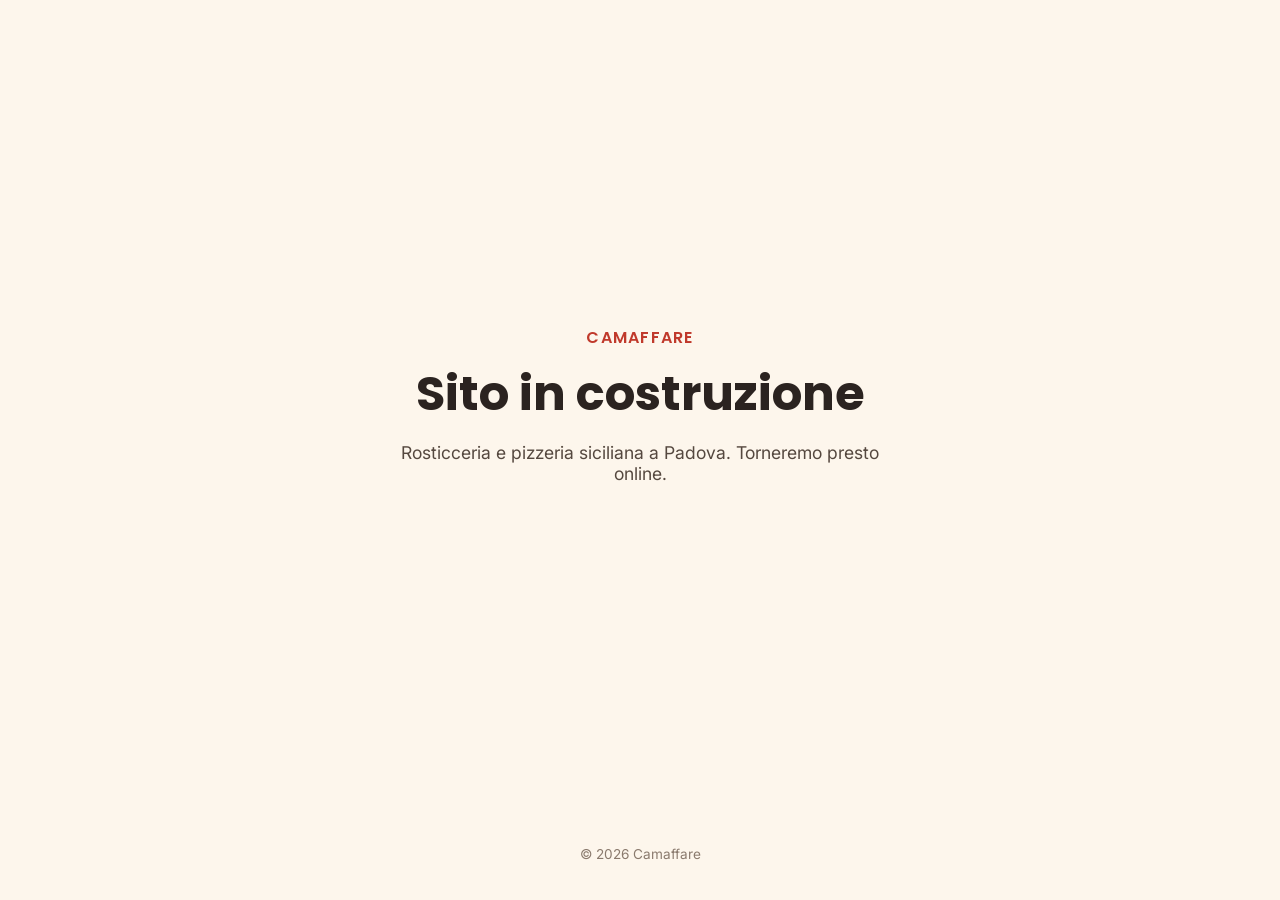
==== index.html @ 49180236 "scaffolding sito" ====
<!DOCTYPE html>
<html lang="it">
<head>
  <meta charset="UTF-8">
  <meta name="viewport" content="width=device-width, initial-scale=1.0">
  <title>Camaffare — Sito in costruzione</title>
  <meta name="description" content="Camaffare, rosticceria e pizzeria siciliana a Padova. Il sito è in costruzione.">
  <link rel="icon" href="public/favicon.png">
  <link rel="preconnect" href="https://fonts.googleapis.com">
  <link rel="preconnect" href="https://fonts.gstatic.com" crossorigin>
  <link href="https://fonts.googleapis.com/css2?family=Inter:wght@400;500;600&family=Poppins:wght@600;700&display=swap" rel="stylesheet">
  <link rel="stylesheet" href="css/style.css">
</head>
<body>
  <main id="app" class="under-construction">
    <p class="eyebrow">Camaffare</p>
    <h1>Sito in costruzione</h1>
    <p class="lead">Rosticceria e pizzeria siciliana a Padova. Torneremo presto online.</p>
  </main>

  <footer id="site-footer">
    <p class="footer-copy">&copy; <span id="footer-year"></span> Camaffare</p>
  </footer>

  <script src="js/app.js"></script>
</body>
</html>
---- css/style.css ----
:root {
  --color-bg: #fdf6ec;
  --color-text: #2b2320;
  --color-accent: #c0392b;
  font-family: 'Inter', sans-serif;
}

* {
  box-sizing: border-box;
}

body {
  margin: 0;
  min-height: 100vh;
  display: flex;
  flex-direction: column;
  background: var(--color-bg);
  color: var(--color-text);
}

.under-construction {
  flex: 1;
  display: flex;
  flex-direction: column;
  align-items: center;
  justify-content: center;
  text-align: center;
  padding: 2rem;
}

.eyebrow {
  margin: 0 0 0.5rem;
  font-family: 'Poppins', sans-serif;
  font-weight: 600;
  letter-spacing: 0.08em;
  text-transform: uppercase;
  color: var(--color-accent);
}

.under-construction h1 {
  margin: 0 0 0.75rem;
  font-family: 'Poppins', sans-serif;
  font-size: clamp(2rem, 5vw, 3rem);
}

.lead {
  margin: 0;
  max-width: 32rem;
  font-size: 1.1rem;
  color: #55483f;
}

#site-footer {
  padding: 1.5rem;
  text-align: center;
  font-size: 0.85rem;
  color: #8a7a6d;
}
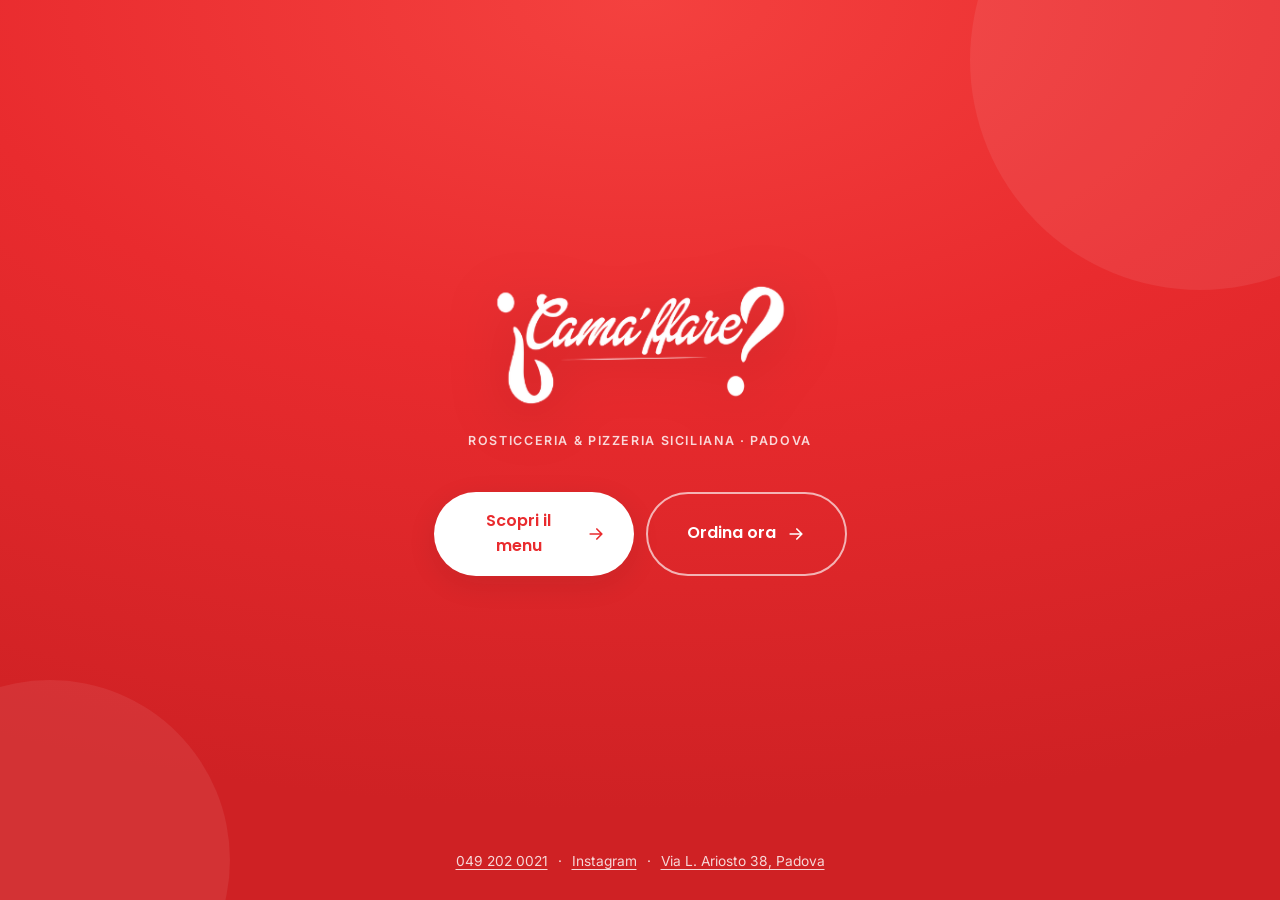
==== commit 04924663: "creata base del sito" ====
--- a/index.html
+++ b/index.html
@@ -2,26 +2,57 @@
 <html lang="it">
 <head>
   <meta charset="UTF-8">
-  <meta name="viewport" content="width=device-width, initial-scale=1.0">
-  <title>Camaffare — Sito in costruzione</title>
-  <meta name="description" content="Camaffare, rosticceria e pizzeria siciliana a Padova. Il sito è in costruzione.">
-  <link rel="icon" href="public/favicon.png">
+  <meta name="viewport" content="width=device-width, initial-scale=1.0, viewport-fit=cover">
+  <title>Cama'ffare — Rosticceria e pizzeria siciliana a Padova</title>
+  <meta name="description" content="Cama'ffare: pizze, arancini, fritti, gastronomia e cannoli siciliani a Padova. Guarda il menu o ordina su app, Just Eat, Glovo e Deliveroo.">
+  <meta name="theme-color" content="#e92b2e">
+
+  <meta property="og:type" content="website">
+  <meta property="og:site_name" content="Cama'ffare">
+  <meta property="og:title" content="Cama'ffare — Rosticceria e pizzeria siciliana a Padova">
+  <meta property="og:description" content="Pizze, arancini, fritti e cannoli siciliani. Asporto e domicilio a Padova.">
+  <meta property="og:url" content="https://camaffare.it/">
+  <meta property="og:locale" content="it_IT">
+  <meta property="og:image" content="public/og-image.jpg">
+
+  <link rel="icon" href="public/logo/logo_red_squared_180.png">
+  <link rel="apple-touch-icon" href="public/logo/logo_red_squared_180.png">
   <link rel="preconnect" href="https://fonts.googleapis.com">
   <link rel="preconnect" href="https://fonts.gstatic.com" crossorigin>
-  <link href="https://fonts.googleapis.com/css2?family=Inter:wght@400;500;600&family=Poppins:wght@600;700&display=swap" rel="stylesheet">
+  <link href="https://fonts.googleapis.com/css2?family=Inter:wght@400;500;600&family=Poppins:wght@600;700;800&display=swap" rel="stylesheet">
   <link rel="stylesheet" href="css/style.css">
 </head>
-<body>
-  <main id="app" class="under-construction">
-    <p class="eyebrow">Camaffare</p>
-    <h1>Sito in costruzione</h1>
-    <p class="lead">Rosticceria e pizzeria siciliana a Padova. Torneremo presto online.</p>
-  </main>
+<body class="page-home">
 
-  <footer id="site-footer">
-    <p class="footer-copy">&copy; <span id="footer-year"></span> Camaffare</p>
+<main class="splash">
+  <div class="splash__blob splash__blob--a" aria-hidden="true"></div>
+  <div class="splash__blob splash__blob--b" aria-hidden="true"></div>
+
+  <div class="splash__inner">
+    <img class="splash__logo" src="public/logo/logo_white_360.png" alt="Cama'ffare" width="360" height="131">
+
+    <p class="splash__eyebrow">Rosticceria &amp; pizzeria siciliana · Padova</p>
+    <div class="splash__cta">
+      <a class="btn btn--white btn--block" href="menu.html">
+        Scopri il menu
+        <svg class="ico" viewBox="0 0 24 24" aria-hidden="true"><path d="M5 12h13M13 6l6 6-6 6"/></svg>
+      </a>
+      <a class="btn btn--outline-white btn--block" href="ordina.html">
+        Ordina ora
+        <svg class="ico" viewBox="0 0 24 24" aria-hidden="true"><path d="M5 12h13M13 6l6 6-6 6"/></svg>
+      </a>
+    </div>
+  </div>
+
+  <footer class="splash__foot">
+    <a href="tel:+390492020021">049 202 0021</a>
+    <span aria-hidden="true">·</span>
+    <a href="https://www.instagram.com/camaffare_padova/" target="_blank" rel="noopener">Instagram</a>
+    <span aria-hidden="true">·</span>
+    <a href="https://maps.google.com/?q=Via+Ludovico+Ariosto+38,+35128+Padova" target="_blank" rel="noopener">Via L. Ariosto 38, Padova</a>
   </footer>
+</main>
 
-  <script src="js/app.js"></script>
+<script src="js/app.js"></script>
 </body>
 </html>
--- a/css/style.css
+++ b/css/style.css
@@ -1,58 +1,616 @@
+/* ============================================================
+   CAMA'FFARE — stile del sito (responsive first)
+   Struttura: 1) token  2) base  3) componenti condivisi
+              4) home   5) menu  6) ordina  7) tabbar
+   ============================================================ */
+
+/* ---------- 1. TOKEN ---------- */
 :root {
-  --color-bg: #fdf6ec;
-  --color-text: #2b2320;
-  --color-accent: #c0392b;
-  font-family: 'Inter', sans-serif;
-}
-
-* {
-  box-sizing: border-box;
+  --rosso:        #e92b2e;
+  --rosso-scuro:  #c81f22;
+  --rosso-chiaro: #fff1f0;
+  --ink:          #111214;
+  --ink-soft:     #3d3f45;
+  --muted:        #7a7f89;
+  --bg:           #f5f6f8;
+  --card:         #ffffff;
+  --line:         #ebecef;
+
+  --r-sm: 12px;
+  --r-md: 18px;
+  --r-lg: 26px;
+  --r-pill: 999px;
+
+  --shadow-sm: 0 1px 2px rgba(17,18,20,.05), 0 4px 14px rgba(17,18,20,.05);
+  --shadow-md: 0 8px 30px rgba(17,18,20,.09);
+
+  --wrap: 1120px;
+  --pad: 20px;
+
+  --font: 'Inter', system-ui, -apple-system, 'Segoe UI', Roboto, sans-serif;
+  --font-head: 'Poppins', var(--font);
+
+  --safe-b: env(safe-area-inset-bottom, 0px);
+}
+
+/* ---------- 2. BASE ---------- */
+*, *::before, *::after { box-sizing: border-box; }
+
+html {
+  -webkit-text-size-adjust: 100%;
+  scroll-behavior: smooth;   /* le chip categoria sono ancore */
 }
 
 body {
   margin: 0;
-  min-height: 100vh;
-  display: flex;
-  flex-direction: column;
-  background: var(--color-bg);
-  color: var(--color-text);
-}
-
-.under-construction {
+  font-family: var(--font);
+  font-size: 16px;
+  line-height: 1.55;
+  color: var(--ink);
+  background: var(--bg);
+  -webkit-font-smoothing: antialiased;
+  /* NB: niente overflow-x:hidden qui — romperebbe position:sticky.
+     Chi deborda (i cerchi della home) e' gia' contenuto da .splash */
+}
+
+h1, h2, h3 {
+  font-family: var(--font-head);
+  font-weight: 700;
+  line-height: 1.12;
+  letter-spacing: -0.02em;
+  margin: 0;
+}
+
+p { margin: 0; }
+img { max-width: 100%; display: block; }
+a { color: inherit; text-decoration: none; }
+button { font: inherit; }
+
+.wrap {
+  width: 100%;
+  max-width: var(--wrap);
+  margin-inline: auto;
+  padding-inline: var(--pad);
+}
+
+.ico {
+  width: 20px;
+  height: 20px;
+  flex: none;
+  fill: none;
+  stroke: currentColor;
+  stroke-width: 2;
+  stroke-linecap: round;
+  stroke-linejoin: round;
+}
+
+/* testo visibile solo ai lettori di schermo */
+.sr-only {
+  position: absolute;
+  width: 1px; height: 1px;
+  margin: -1px; padding: 0;
+  overflow: hidden;
+  clip-path: inset(50%);
+  white-space: nowrap;
+}
+
+:focus-visible {
+  outline: 3px solid var(--rosso);
+  outline-offset: 3px;
+  border-radius: 6px;
+}
+
+/* ---------- 3. COMPONENTI CONDIVISI ---------- */
+.btn {
+  display: inline-flex;
+  align-items: center;
+  justify-content: center;
+  gap: 10px;
+  padding: 15px 26px;
+  border: 2px solid transparent;
+  border-radius: var(--r-pill);
+  font-family: var(--font-head);
+  font-weight: 600;
+  font-size: 1rem;
+  cursor: pointer;
+  transition: transform .16s ease, background-color .16s ease, color .16s ease, box-shadow .16s ease;
+}
+.btn:active { transform: scale(.975); }
+.btn--block { width: 100%; }
+
+.btn--white         { background: #fff; color: var(--rosso); box-shadow: var(--shadow-md); }
+.btn--outline-white { background: transparent; color: #fff; border-color: rgba(255,255,255,.65); }
+.btn--primary       { background: var(--rosso); color: #fff; }
+.btn--soft          { background: var(--card); color: var(--ink); border-color: var(--line); }
+
+@media (hover: hover) {
+  .btn--white:hover         { background: #fff8f8; }
+  .btn--outline-white:hover { background: rgba(255,255,255,.14); border-color: #fff; }
+  .btn--primary:hover       { background: var(--rosso-scuro); }
+  .btn--soft:hover          { border-color: var(--ink); }
+}
+
+/* ---------- 4. HOME (splash rossa) ---------- */
+.page-home { background: var(--rosso); }
+
+.splash {
+  position: relative;
+  min-height: 100svh;
+  display: flex;
+  flex-direction: column;
+  justify-content: center;
+  align-items: center;
+  gap: 40px;
+  padding: 48px var(--pad) calc(28px + var(--safe-b));
+  background: radial-gradient(120% 90% at 50% 0%, #f4413f 0%, var(--rosso) 45%, #cf2124 100%);
+  color: #fff;
+  overflow: hidden;
+  text-align: center;
+}
+
+.splash__blob {
+  position: absolute;
+  border-radius: 50%;
+  background: rgba(255,255,255,.075);
+  pointer-events: none;
+}
+.splash__blob--a { width: 460px; height: 460px; top: -170px; right: -150px; }
+.splash__blob--b { width: 360px; height: 360px; bottom: -140px; left: -130px; }
+
+.splash__inner {
+  position: relative;
+  display: flex;
+  flex-direction: column;
+  align-items: center;
+  gap: 14px;
+  max-width: 520px;
+  margin: auto 0;
+}
+
+.splash__logo {
+  /* logo_white_360.png e' 360x131: non superare i 360 per non sgranarlo */
+  width: clamp(210px, 74vw, 340px);
+  height: auto;
+  margin-bottom: 10px;
+  filter: drop-shadow(0 10px 30px rgba(0,0,0,.18));
+}
+
+.splash__eyebrow {
+  font-size: .78rem;
+  font-weight: 600;
+  letter-spacing: .13em;
+  text-transform: uppercase;
+  color: rgba(255,255,255,.82);
+}
+
+.splash__cta {
+  display: flex;
+  flex-direction: column;
+  gap: 12px;
+  width: min(100%, 340px);
+  margin-top: 28px;
+}
+
+.splash__foot {
+  position: relative;
+  display: flex;
+  flex-wrap: wrap;
+  justify-content: center;
+  gap: 6px 10px;
+  font-size: .86rem;
+  color: rgba(255,255,255,.82);
+}
+.splash__foot a { text-decoration: underline; text-underline-offset: 3px; }
+
+@media (min-width: 700px) {
+  .splash__cta { flex-direction: row; width: auto; }
+  .splash__cta .btn { min-width: 200px; }
+}
+
+/* ---------- 5. APPBAR (menu + ordina) ---------- */
+.page-app { padding-bottom: calc(88px + var(--safe-b)); }
+
+.appbar {
+  position: relative;
+  padding-top: 10px;
+  padding-bottom: 6px;
+  background: var(--bg);
+}
+
+/* menu.html: l'header intero (logo, bottoni, ricerca, categorie) resta in alto */
+.appbar--sticky {
+  position: sticky;
+  top: 0;
+  z-index: 20;
+  padding-bottom: 6px;
+  border-radius: 0;
+  transition: box-shadow .25s ease, border-radius .25s ease;
+}
+
+.appbar__row {
+  display: flex;
+  align-items: center;
+  justify-content: space-between;
+  gap: 12px;
+  min-height: 48px;
+}
+
+.appbar__back {
+  display: inline-flex;
+  align-items: center;
+  justify-content: center;
+  width: 42px;
+  height: 42px;
+  border-radius: 50%;
+  background: var(--card);
+  box-shadow: var(--shadow-sm);
+}
+
+.appbar__logo { width: 100px; height: auto; }   /* logo_red_180.png, 180x64 */
+
+.appbar__action {
+  padding: 10px 18px;
+  border-radius: var(--r-pill);
+  background: var(--rosso);
+  color: #fff;
+  font-weight: 600;
+  font-size: .9rem;
+}
+
+.appbar__title {
+  margin-top: 14px;
+  font-size: clamp(1.9rem, 7.5vw, 2.6rem);
+  font-weight: 800;
+}
+.appbar__title::after {
+  content: '.';
+  color: var(--rosso);
+}
+
+.appbar__sub {
+  margin-top: 6px;
+  color: var(--muted);
+  font-size: .95rem;
+}
+
+/* --- stato agganciato: l'header resta chiaro, compare solo un'ombra
+       che lo separa dalle card che ci passano sotto.
+       La classe .is-stuck la mette js/app.js --- */
+.appbar--sticky.is-stuck {
+  box-shadow: 0 6px 16px rgba(17,18,20,.08);
+}
+
+/* --- ricerca --- */
+.search {
+  display: flex;
+  align-items: center;
+  gap: 10px;
+  margin-top: 10px;
+  padding: 0 16px;
+  height: 50px;
+  background: var(--card);
+  border: 1px solid var(--line);
+  border-radius: var(--r-pill);
+  box-shadow: var(--shadow-sm);
+}
+.search .ico { color: var(--muted); }
+.search input {
   flex: 1;
+  min-width: 0;
+  border: 0;
+  background: none;
+  font: inherit;
+  color: var(--ink);
+  outline: none;
+}
+.search input::-webkit-search-cancel-button { display: none; }
+.search__clear {
+  display: inline-flex;
+  padding: 4px;
+  border: 0;
+  border-radius: 50%;
+  background: none;
+  color: var(--muted);
+  cursor: pointer;
+}
+
+/* --- chip categorie --- */
+.chips {
+  display: flex;
+  gap: 10px;
+  padding: 12px var(--pad);
+  overflow-x: auto;
+  scrollbar-width: none;
+  -webkit-overflow-scrolling: touch;
+}
+.chips::-webkit-scrollbar { display: none; }
+
+.chip {
+  display: inline-flex;
+  align-items: center;
+  gap: 7px;
+  flex: none;
+  padding: 10px 16px;
+  border: 1px solid var(--line);
+  border-radius: var(--r-pill);
+  background: var(--card);
+  color: var(--ink-soft);
+  font-weight: 600;
+  font-size: .9rem;
+  white-space: nowrap;
+  cursor: pointer;
+  transition: background-color .16s ease, color .16s ease, border-color .16s ease;
+}
+.chip__ico { font-size: 1rem; line-height: 1; }
+.chip[aria-current] {
+  background: var(--ink);
+  border-color: var(--ink);
+  color: #fff;
+}
+/* categoria senza risultati durante una ricerca: la chip sparisce */
+.chip--off { display: none; }
+
+@media (hover: hover) {
+  .chip:hover { border-color: var(--ink); }
+  .chip[aria-current]:hover { background: var(--ink); }
+}
+
+@media (min-width: 1160px) {
+  .chips {
+    max-width: calc(var(--wrap) - var(--pad) * 2 + 24px);
+    margin-inline: auto;
+    flex-wrap: wrap;
+    overflow-x: visible;
+  }
+}
+
+/* ---------- 5b. GRIGLIA MENU ---------- */
+.menu-main { padding-top: 8px; }
+
+.menu-group { scroll-margin-top: calc(var(--stick-h, 170px) + 12px); }
+.menu-group + .menu-group { margin-top: 34px; }
+
+.menu-group__head {
+  display: flex;
+  align-items: baseline;
+  gap: 10px;
+  margin: 0 0 14px;
+}
+.menu-group__head h2 {
+  font-size: 1.35rem;
+  font-weight: 700;
+}
+.menu-group__count {
+  font-size: .85rem;
+  color: var(--muted);
+}
+
+.grid {
+  display: grid;
+  grid-template-columns: repeat(2, minmax(0, 1fr));
+  gap: 14px;
+}
+@media (min-width: 620px)  { .grid { grid-template-columns: repeat(3, minmax(0, 1fr)); gap: 18px; } }
+@media (min-width: 900px)  { .grid { grid-template-columns: repeat(4, minmax(0, 1fr)); } }
+
+.item {
+  display: flex;
+  flex-direction: column;
+  background: var(--card);
+  border: 1px solid var(--line);
+  border-radius: var(--r-lg);
+  overflow: hidden;
+  box-shadow: var(--shadow-sm);
+  transition: transform .18s ease, box-shadow .18s ease;
+}
+@media (hover: hover) {
+  .item:hover { transform: translateY(-3px); box-shadow: var(--shadow-md); }
+}
+
+.item__media {
+  position: relative;
+  aspect-ratio: 1 / 1;
+  background: var(--rosso-chiaro);
+}
+.item__media img {
+  width: 100%;
+  height: 100%;
+  object-fit: cover;
+}
+
+/* placeholder mostrato finche' la foto non esiste */
+.item__ph {
+  position: absolute;
+  inset: 0;
   display: flex;
   flex-direction: column;
   align-items: center;
   justify-content: center;
+  gap: 6px;
+  font-size: 2rem;
+}
+.item__ph small {
+  font-size: .68rem;
+  font-weight: 600;
+  letter-spacing: .06em;
+  text-transform: uppercase;
+  color: rgba(17,18,20,.38);
+}
+
+.item__tags {
+  position: absolute;
+  top: 10px;
+  left: 10px;
+  display: flex;
+  flex-wrap: wrap;
+  gap: 6px;
+}
+.tag {
+  padding: 4px 9px;
+  border-radius: var(--r-pill);
+  background: rgba(255,255,255,.94);
+  font-size: .68rem;
+  font-weight: 700;
+  letter-spacing: .02em;
+  box-shadow: var(--shadow-sm);
+}
+.tag--veg   { color: #2e7d4f; }
+.tag--vegan { color: #1f7a48; }
+.tag--hot   { color: var(--rosso); }
+.tag--new   { background: var(--ink); color: #fff; }
+
+.item__body {
+  display: flex;
+  flex-direction: column;
+  gap: 6px;
+  flex: 1;
+  padding: 14px 15px 16px;
+}
+
+.item__name {
+  font-family: var(--font-head);
+  font-size: 1rem;
+  font-weight: 600;
+  line-height: 1.25;
+}
+
+.item__desc {
+  font-size: .86rem;
+  color: var(--muted);
+  display: -webkit-box;
+  -webkit-line-clamp: 3;
+  -webkit-box-orient: vertical;
+  overflow: hidden;
+}
+
+.item__price {
+  margin-top: auto;
+  padding-top: 8px;
+  font-family: var(--font-head);
+  font-weight: 700;
+  color: var(--rosso);
+}
+
+.menu-empty {
+  padding: 48px 0 20px;
   text-align: center;
-  padding: 2rem;
-}
-
-.eyebrow {
-  margin: 0 0 0.5rem;
-  font-family: 'Poppins', sans-serif;
-  font-weight: 600;
-  letter-spacing: 0.08em;
-  text-transform: uppercase;
-  color: var(--color-accent);
-}
-
-.under-construction h1 {
-  margin: 0 0 0.75rem;
-  font-family: 'Poppins', sans-serif;
-  font-size: clamp(2rem, 5vw, 3rem);
-}
-
-.lead {
-  margin: 0;
-  max-width: 32rem;
-  font-size: 1.1rem;
-  color: #55483f;
-}
-
-#site-footer {
-  padding: 1.5rem;
+  color: var(--muted);
+}
+.menu-empty strong { display: block; color: var(--ink); font-size: 1.1rem; margin-bottom: 6px; }
+
+.menu-note {
+  margin-top: 30px;
+  font-size: .82rem;
+  color: var(--muted);
   text-align: center;
-  font-size: 0.85rem;
-  color: #8a7a6d;
-}
+}
+
+/* ---------- 6. ORDINA ---------- */
+.order {
+  display: flex;
+  flex-direction: column;
+  gap: 12px;
+  padding-top: 18px;
+  max-width: 660px;
+}
+
+.opt {
+  display: flex;
+  align-items: center;
+  gap: 14px;
+  padding: 16px;
+  background: var(--card);
+  border: 1px solid var(--line);
+  border-radius: var(--r-lg);
+  box-shadow: var(--shadow-sm);
+  transition: transform .16s ease, box-shadow .16s ease, border-color .16s ease;
+}
+.opt:active { transform: scale(.99); }
+@media (hover: hover) {
+  .opt:hover { box-shadow: var(--shadow-md); border-color: transparent; }
+}
+
+.opt__icon {
+  display: grid;
+  place-items: center;
+  width: 52px;
+  height: 52px;
+  flex: none;
+  border-radius: var(--r-md);
+  background: var(--ink);
+  color: #fff;
+  font-family: var(--font-head);
+  font-weight: 800;
+  font-size: 1.05rem;
+}
+.opt__icon img { width: 34px; height: auto; }
+.opt__icon .ico { width: 24px; height: 24px; fill: currentColor; stroke: none; }
+
+.opt__text { display: flex; flex-direction: column; gap: 2px; min-width: 0; }
+.opt__title {
+  font-family: var(--font-head);
+  font-weight: 600;
+  font-size: 1.05rem;
+}
+.opt__desc { font-size: .86rem; color: var(--muted); }
+
+.opt__arrow { margin-left: auto; color: var(--muted); }
+
+.opt--app      .opt__icon { background: var(--rosso); }
+.opt--justeat  .opt__icon { background: #ff8000; }
+.opt--glovo    .opt__icon { background: #ffc244; color: #163a5f; }
+.opt--deliveroo .opt__icon { background: #00ccbc; }
+.opt--call     .opt__icon { background: var(--ink); }
+
+.order__where {
+  margin-top: 26px;
+  padding: 22px;
+  border-radius: var(--r-lg);
+  background: var(--ink);
+  color: #fff;
+}
+.order__where h2 { font-size: 1.2rem; }
+.order__where p { margin-top: 6px; color: rgba(255,255,255,.72); font-size: .95rem; }
+.order__where-cta { display: flex; flex-wrap: wrap; gap: 10px; margin-top: 16px; }
+.order__where-cta .btn { padding: 12px 20px; font-size: .95rem; }
+.order__where-cta .btn--soft { background: transparent; color: #fff; border-color: rgba(255,255,255,.35); }
+
+/* ---------- 7. TABBAR ---------- */
+.tabbar {
+  position: fixed;
+  left: 50%;
+  bottom: calc(14px + var(--safe-b));
+  transform: translateX(-50%);
+  z-index: 30;
+  display: flex;
+  gap: 4px;
+  width: min(calc(100% - 32px), 420px);
+  padding: 8px;
+  background: rgba(17,18,20,.94);
+  backdrop-filter: blur(12px);
+  border-radius: var(--r-pill);
+  box-shadow: 0 12px 34px rgba(17,18,20,.28);
+}
+
+.tabbar a {
+  flex: 1;
+  display: flex;
+  flex-direction: column;
+  align-items: center;
+  gap: 3px;
+  padding: 9px 6px;
+  border-radius: var(--r-pill);
+  color: rgba(255,255,255,.62);
+  font-size: .7rem;
+  font-weight: 600;
+  transition: background-color .18s ease, color .18s ease;
+}
+.tabbar a.is-active { background: var(--rosso); color: #fff; }
+@media (hover: hover) {
+  .tabbar a:not(.is-active):hover { color: #fff; }
+}
+
+@media (prefers-reduced-motion: reduce) {
+  html { scroll-behavior: auto; }
+  * { transition-duration: .01ms !important; animation-duration: .01ms !important; }
+}
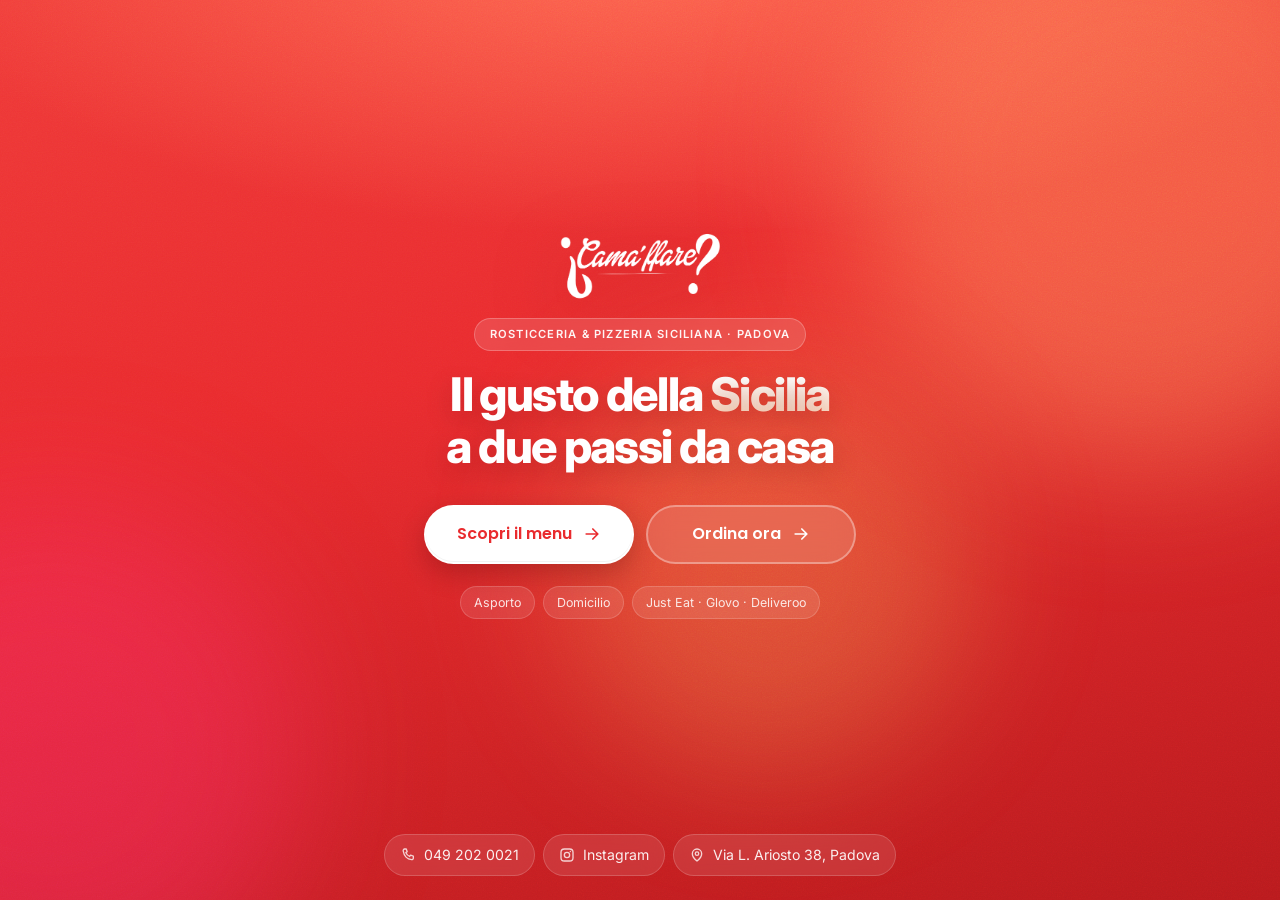
==== commit 3cdd5ac8: "migliorato ui ux" ====
--- a/index.html
+++ b/index.html
@@ -25,13 +25,21 @@
 <body class="page-home">
 
 <main class="splash">
-  <div class="splash__blob splash__blob--a" aria-hidden="true"></div>
-  <div class="splash__blob splash__blob--b" aria-hidden="true"></div>
+  <!-- sfondo: tre macchie sfocate + una grana leggera sopra il gradiente -->
+  <div class="splash__aurora" aria-hidden="true">
+    <span class="orb orb--a"></span>
+    <span class="orb orb--b"></span>
+    <span class="orb orb--c"></span>
+  </div>
+  <div class="splash__grain" aria-hidden="true"></div>
 
   <div class="splash__inner">
-    <img class="splash__logo" src="public/logo/logo_white_360.png" alt="Cama'ffare" width="360" height="131">
+    <img class="splash__logo" src="public/logo/logo_white_512.png" alt="Cama'ffare" width="512" height="512">
 
     <p class="splash__eyebrow">Rosticceria &amp; pizzeria siciliana · Padova</p>
+
+    <h1 class="splash__title">Il gusto della <em>Sicilia</em> a due passi da casa</h1>
+
     <div class="splash__cta">
       <a class="btn btn--white btn--block" href="menu.html">
         Scopri il menu
@@ -42,14 +50,27 @@
         <svg class="ico" viewBox="0 0 24 24" aria-hidden="true"><path d="M5 12h13M13 6l6 6-6 6"/></svg>
       </a>
     </div>
+
+    <ul class="splash__tags">
+      <li>Asporto</li>
+      <li>Domicilio</li>
+      <li>Just Eat · Glovo · Deliveroo</li>
+    </ul>
   </div>
 
   <footer class="splash__foot">
-    <a href="tel:+390492020021">049 202 0021</a>
-    <span aria-hidden="true">·</span>
-    <a href="https://www.instagram.com/camaffare_padova/" target="_blank" rel="noopener">Instagram</a>
-    <span aria-hidden="true">·</span>
-    <a href="https://maps.google.com/?q=Via+Ludovico+Ariosto+38,+35128+Padova" target="_blank" rel="noopener">Via L. Ariosto 38, Padova</a>
+    <a href="tel:+390492020021">
+      <svg class="ico" viewBox="0 0 24 24" aria-hidden="true"><path d="M6.6 3h2.8l1.4 4.1-2 1.4a12 12 0 0 0 5.7 5.7l1.4-2 4.1 1.4v2.8A2.6 2.6 0 0 1 17.4 19 14.4 14.4 0 0 1 5 6.6 2.6 2.6 0 0 1 6.6 3Z"/></svg>
+      049 202 0021
+    </a>
+    <a href="https://www.instagram.com/camaffare_padova/" target="_blank" rel="noopener">
+      <svg class="ico" viewBox="0 0 24 24" aria-hidden="true"><rect x="3" y="3" width="18" height="18" rx="5"/><circle cx="12" cy="12" r="4"/><path d="M17 6.8h.01"/></svg>
+      Instagram
+    </a>
+    <a href="https://maps.google.com/?q=Via+Ludovico+Ariosto+38,+35128+Padova" target="_blank" rel="noopener">
+      <svg class="ico" viewBox="0 0 24 24" aria-hidden="true"><path d="M12 21s7-5.6 7-11a7 7 0 1 0-14 0c0 5.4 7 11 7 11Z"/><circle cx="12" cy="10" r="2.6"/></svg>
+      Via L. Ariosto 38, Padova
+    </a>
   </footer>
 </main>
 
--- a/css/style.css
+++ b/css/style.css
@@ -1,7 +1,8 @@
 /* ============================================================
    CAMA'FFARE — stile del sito (responsive first)
    Struttura: 1) token  2) base  3) componenti condivisi
-              4) home   5) menu  6) ordina  7) tabbar
+              4) home   5) menu  5c) foto ingrandita
+              6) ordina  6b) modali
    ============================================================ */
 
 /* ---------- 1. TOKEN ---------- */
@@ -12,17 +13,25 @@
   --ink:          #111214;
   --ink-soft:     #3d3f45;
   --muted:        #7a7f89;
-  --bg:           #f5f6f8;
+  --bg:           #f6f6f8;
   --card:         #ffffff;
-  --line:         #ebecef;
+  --line:         #e9eaee;
 
   --r-sm: 12px;
-  --r-md: 18px;
-  --r-lg: 26px;
+  --r-md: 16px;
+  --r-lg: 22px;
+  --r-xl: 28px;
   --r-pill: 999px;
 
-  --shadow-sm: 0 1px 2px rgba(17,18,20,.05), 0 4px 14px rgba(17,18,20,.05);
-  --shadow-md: 0 8px 30px rgba(17,18,20,.09);
+  /* ombre a due strati: un contatto netto vicino + un alone largo e morbido */
+  --shadow-sm: 0 1px 2px rgba(17,18,20,.04), 0 6px 16px rgba(17,18,20,.05);
+  --shadow-md: 0 10px 34px rgba(17,18,20,.10);
+  --shadow-lg: 0 20px 50px rgba(17,18,20,.14);
+
+  /* vetro: usato dal tasto indietro sopra allo sfondo sfumato */
+  --glass-card: rgba(255,255,255,.86);
+
+  --ease: cubic-bezier(.2,.7,.3,1);
 
   --wrap: 1120px;
   --pad: 20px;
@@ -118,77 +127,171 @@
 .btn:active { transform: scale(.975); }
 .btn--block { width: 100%; }
 
-.btn--white         { background: #fff; color: var(--rosso); box-shadow: var(--shadow-md); }
-.btn--outline-white { background: transparent; color: #fff; border-color: rgba(255,255,255,.65); }
-.btn--primary       { background: var(--rosso); color: #fff; }
-.btn--soft          { background: var(--card); color: var(--ink); border-color: var(--line); }
-
-@media (hover: hover) {
-  .btn--white:hover         { background: #fff8f8; }
-  .btn--outline-white:hover { background: rgba(255,255,255,.14); border-color: #fff; }
-  .btn--primary:hover       { background: var(--rosso-scuro); }
-  .btn--soft:hover          { border-color: var(--ink); }
+.btn--white {
+  background: #fff;
+  color: var(--rosso);
+  box-shadow: 0 10px 26px rgba(60,0,0,.24), inset 0 -1px 0 rgba(0,0,0,.05);
+}
+/* bottone "di vetro": si appoggia sullo sfondo rosso invece di coprirlo */
+.btn--outline-white {
+  background: rgba(255,255,255,.12);
+  color: #fff;
+  border-color: rgba(255,255,255,.34);
+  backdrop-filter: blur(12px);
+  -webkit-backdrop-filter: blur(12px);
+}
+.btn--primary { background: var(--rosso); color: #fff; }
+.btn--soft    { background: var(--card); color: var(--ink); border-color: var(--line); }
+
+@media (hover: hover) {
+  .btn--white:hover {
+    background: #fff;
+    transform: translateY(-2px);
+    box-shadow: 0 16px 34px rgba(60,0,0,.3);
+  }
+  .btn--outline-white:hover {
+    background: rgba(255,255,255,.22);
+    border-color: rgba(255,255,255,.7);
+    transform: translateY(-2px);
+  }
+  .btn--primary:hover { background: var(--rosso-scuro); }
+  .btn--soft:hover    { border-color: var(--ink); }
 }
 
 /* ---------- 4. HOME (splash rossa) ---------- */
-.page-home { background: var(--rosso); }
+.page-home { background: #b81a1d; }
 
 .splash {
   position: relative;
+  isolation: isolate;          /* tiene aurora e grana dietro al contenuto */
   min-height: 100svh;
   display: flex;
   flex-direction: column;
-  justify-content: center;
-  align-items: center;
-  gap: 40px;
-  padding: 48px var(--pad) calc(28px + var(--safe-b));
-  background: radial-gradient(120% 90% at 50% 0%, #f4413f 0%, var(--rosso) 45%, #cf2124 100%);
+  justify-content: space-between;
+  align-items: center;
+  gap: 28px;
+  padding: 40px var(--pad) calc(24px + var(--safe-b));
+  background:
+    radial-gradient(95% 55% at 50% -8%, #ff6b52 0%, rgba(255,107,82,0) 62%),
+    linear-gradient(168deg, #ef3a38 0%, var(--rosso) 40%, #b81a1d 100%);
   color: #fff;
+  text-align: center;
+}
+
+/* aurora: macchie sfocate che si muovono piano, danno profondita' al rosso.
+   NB: il ritaglio sta qui e non su .splash, altrimenti su schermi bassi
+   il contenuto verrebbe tagliato senza poter scrollare */
+.splash__aurora {
+  position: absolute;
+  inset: 0;
+  z-index: -2;
   overflow: hidden;
-  text-align: center;
-}
-
-.splash__blob {
+  pointer-events: none;
+}
+.orb {
   position: absolute;
   border-radius: 50%;
-  background: rgba(255,255,255,.075);
+  filter: blur(70px);
+  will-change: transform;
+}
+.orb--a { width: 46vmax; height: 46vmax; top: -14%;    right: -12%; background: #ff8a5b; opacity: .5; }
+.orb--b { width: 40vmax; height: 40vmax; bottom: -12%; left: -16%;  background: #ff2f6b; opacity: .42; }
+.orb--c { width: 32vmax; height: 32vmax; top: 40%;     left: 44%;   background: #ffc861; opacity: .26; }
+
+@media (prefers-reduced-motion: no-preference) {
+  .orb   { animation: orb-float 20s ease-in-out infinite alternate; }
+  .orb--b { animation-duration: 26s; animation-delay: -7s; }
+  .orb--c { animation-duration: 32s; animation-delay: -14s; }
+}
+@keyframes orb-float {
+  from { transform: translate3d(0, 0, 0) scale(1); }
+  to   { transform: translate3d(5%, -7%, 0) scale(1.14); }
+}
+
+/* grana: toglie l'effetto "plastica" al gradiente. E' un SVG inline, zero richieste */
+.splash__grain {
+  position: absolute;
+  inset: 0;
+  z-index: -1;
   pointer-events: none;
-}
-.splash__blob--a { width: 460px; height: 460px; top: -170px; right: -150px; }
-.splash__blob--b { width: 360px; height: 360px; bottom: -140px; left: -130px; }
+  opacity: .22;
+  mix-blend-mode: overlay;
+  background-image: url("data:image/svg+xml,%3Csvg xmlns='http://www.w3.org/2000/svg' width='160' height='160'%3E%3Cfilter id='n'%3E%3CfeTurbulence type='fractalNoise' baseFrequency='.8' numOctaves='3'/%3E%3C/filter%3E%3Crect width='100%25' height='100%25' filter='url(%23n)'/%3E%3C/svg%3E");
+}
 
 .splash__inner {
   position: relative;
   display: flex;
   flex-direction: column;
   align-items: center;
-  gap: 14px;
-  max-width: 520px;
+  gap: 16px;
+  max-width: 560px;
   margin: auto 0;
 }
 
 .splash__logo {
-  /* logo_white_360.png e' 360x131: non superare i 360 per non sgranarlo */
-  width: clamp(210px, 74vw, 340px);
+  /* logo_white_512.png e' 512x512 (quadrato): non superare i 512 per non sgranarlo */
+  width: clamp(132px, 38vw, 188px);
   height: auto;
-  margin-bottom: 10px;
-  filter: drop-shadow(0 10px 30px rgba(0,0,0,.18));
+  filter: drop-shadow(0 18px 40px rgba(80,0,0,.32));
 }
 
 .splash__eyebrow {
-  font-size: .78rem;
+  display: inline-flex;
+  align-items: center;
+  padding: 7px 15px;
+  border-radius: var(--r-pill);
+  background: rgba(255,255,255,.13);
+  border: 1px solid rgba(255,255,255,.24);
+  backdrop-filter: blur(10px);
+  -webkit-backdrop-filter: blur(10px);
+  font-size: .7rem;
   font-weight: 600;
-  letter-spacing: .13em;
+  letter-spacing: .11em;
   text-transform: uppercase;
-  color: rgba(255,255,255,.82);
+  color: rgba(255,255,255,.94);
+}
+
+.splash__title {
+  font-size: clamp(1.85rem, 8vw, 2.9rem);
+  font-weight: 800;
+  letter-spacing: -.035em;
+  text-wrap: balance;
+  text-shadow: 0 8px 26px rgba(90,0,0,.22);
+}
+.splash__title em {
+  font-style: normal;
+  background: linear-gradient(180deg, #fff 20%, #ffd6b8 100%);
+  -webkit-background-clip: text;
+  background-clip: text;
+  color: transparent;
 }
 
 .splash__cta {
   display: flex;
   flex-direction: column;
   gap: 12px;
-  width: min(100%, 340px);
-  margin-top: 28px;
+  width: min(100%, 360px);
+  margin-top: 10px;
+}
+
+/* piccole etichette sotto ai bottoni: cosa si puo' fare, in due parole */
+.splash__tags {
+  display: flex;
+  flex-wrap: wrap;
+  justify-content: center;
+  gap: 8px;
+  margin: 4px 0 0;
+  padding: 0;
+  list-style: none;
+  font-size: .78rem;
+  color: rgba(255,255,255,.86);
+}
+.splash__tags li {
+  padding: 6px 13px;
+  border-radius: var(--r-pill);
+  background: rgba(255,255,255,.1);
+  border: 1px solid rgba(255,255,255,.17);
 }
 
 .splash__foot {
@@ -196,41 +299,121 @@
   display: flex;
   flex-wrap: wrap;
   justify-content: center;
-  gap: 6px 10px;
-  font-size: .86rem;
-  color: rgba(255,255,255,.82);
-}
-.splash__foot a { text-decoration: underline; text-underline-offset: 3px; }
+  gap: 8px;
+  font-size: .85rem;
+}
+.splash__foot a {
+  display: inline-flex;
+  align-items: center;
+  gap: 8px;
+  padding: 9px 15px;
+  border-radius: var(--r-pill);
+  background: rgba(255,255,255,.1);
+  border: 1px solid rgba(255,255,255,.18);
+  backdrop-filter: blur(10px);
+  -webkit-backdrop-filter: blur(10px);
+  color: rgba(255,255,255,.92);
+  transition: transform .18s ease, background-color .18s ease, border-color .18s ease;
+}
+.splash__foot a:active { transform: scale(.97); }
+.splash__foot .ico { width: 16px; height: 16px; opacity: .85; }
+
+@media (hover: hover) {
+  .splash__foot a:hover {
+    background: rgba(255,255,255,.2);
+    border-color: rgba(255,255,255,.42);
+    transform: translateY(-2px);
+  }
+}
+
+/* entrata in scena: ogni blocco sale con un piccolo ritardo */
+@media (prefers-reduced-motion: no-preference) {
+  .splash__inner > *,
+  .splash__foot { animation: rise-in .7s var(--ease) backwards; }
+  .splash__logo    { animation-delay: .05s; }
+  .splash__eyebrow { animation-delay: .14s; }
+  .splash__title   { animation-delay: .22s; }
+  .splash__cta     { animation-delay: .30s; }
+  .splash__tags    { animation-delay: .38s; }
+  .splash__foot    { animation-delay: .46s; }
+}
+@keyframes rise-in {
+  from { opacity: 0; transform: translateY(16px); }
+}
+@keyframes fade-in {
+  from { opacity: 0; }
+}
+
+@media (max-height: 720px) {
+  .splash { gap: 18px; padding-top: 28px; }
+  .splash__inner { gap: 12px; }
+  .splash__logo { width: clamp(104px, 30vw, 140px); }
+  .splash__title { font-size: clamp(1.5rem, 6.5vw, 2rem); }
+  .splash__cta { margin-top: 4px; }
+  .splash__foot { font-size: .8rem; }
+  .splash__foot a { padding: 7px 12px; }
+}
 
 @media (min-width: 700px) {
-  .splash__cta { flex-direction: row; width: auto; }
-  .splash__cta .btn { min-width: 200px; }
+  .splash { padding-top: 56px; gap: 40px; }
+  .splash__inner { gap: 18px; }
+  .splash__cta { flex-direction: row; width: auto; margin-top: 14px; }
+  .splash__cta .btn { min-width: 210px; }
+  .splash__foot { font-size: .88rem; }
 }
 
 /* ---------- 5. APPBAR (menu + ordina) ---------- */
-.page-app { padding-bottom: calc(88px + var(--safe-b)); }
+.page-app {
+  padding-bottom: calc(36px + var(--safe-b));
+}
+
+/* velo rosso appena accennato in cima alla pagina: e' fisso, cosi' resta
+   visibile solo nella prima schermata e non "cresce" con il contenuto */
+.page-app::before {
+  content: '';
+  position: fixed;
+  inset: 0 0 auto;
+  height: 340px;
+  z-index: -1;
+  pointer-events: none;
+  background: radial-gradient(110% 100% at 50% 0%, rgba(233,43,46,.10) 0%, rgba(233,43,46,0) 72%);
+}
 
 .appbar {
   position: relative;
   padding-top: 10px;
-  padding-bottom: 6px;
-  background: var(--bg);
-}
-
-/* menu.html: l'header intero (logo, bottoni, ricerca, categorie) resta in alto */
+  padding-bottom: 8px;
+  background: transparent;
+}
+
+/* menu.html: l'header intero (logo, bottoni, ricerca, categorie) resta in alto.
+   Fondo bianco pieno: niente vetro, le card non si intravedono sotto. */
 .appbar--sticky {
   position: sticky;
   top: 0;
   z-index: 20;
-  padding-bottom: 6px;
-  border-radius: 0;
-  transition: box-shadow .25s ease, border-radius .25s ease;
-}
-
+  background: var(--card);
+  border-bottom: 1px solid transparent;
+  transition: box-shadow .25s ease, border-color .25s ease;
+}
+
+/* sul bianco pieno i controlli hanno bisogno di un riempimento grigio,
+   altrimenti sparirebbero */
+.appbar--sticky .appbar__back {
+  background: var(--bg);
+  border-color: rgba(17,18,20,.07);
+  box-shadow: none;
+  backdrop-filter: none;
+  -webkit-backdrop-filter: none;
+}
+@media (hover: hover) {
+  .appbar--sticky .appbar__back:hover { background: #eceef2; }
+}
+
+/* indietro e logo attaccati a sinistra, l'azione spinta a destra dal margin auto */
 .appbar__row {
   display: flex;
   align-items: center;
-  justify-content: space-between;
   gap: 12px;
   min-height: 48px;
 }
@@ -242,25 +425,61 @@
   width: 42px;
   height: 42px;
   border-radius: 50%;
-  background: var(--card);
+  background: var(--glass-card);
+  border: 1px solid rgba(17,18,20,.06);
+  backdrop-filter: blur(10px);
+  -webkit-backdrop-filter: blur(10px);
   box-shadow: var(--shadow-sm);
-}
+  transition: transform .18s var(--ease), background-color .18s ease;
+}
+.appbar__back:active { transform: scale(.93); }
 
 .appbar__logo { width: 100px; height: auto; }   /* logo_red_180.png, 180x64 */
+.appbar__brand {
+  display: inline-flex;
+  transition: transform .18s var(--ease);
+  transform-origin: left center;
+}
+.appbar__brand:active { transform: scale(.96); }
 
 .appbar__action {
-  padding: 10px 18px;
+  margin-left: auto;
+  padding: 11px 19px;
   border-radius: var(--r-pill);
-  background: var(--rosso);
+  background: linear-gradient(180deg, #f0393a 0%, var(--rosso) 100%);
   color: #fff;
   font-weight: 600;
   font-size: .9rem;
+  box-shadow: 0 6px 16px rgba(233,43,46,.32);
+  transition: transform .18s var(--ease), box-shadow .18s var(--ease);
+}
+.appbar__action:active { transform: scale(.96); }
+
+@media (hover: hover) {
+  .appbar__back:hover   { background: #fff; transform: translateY(-1px); }
+  .appbar__action:hover { transform: translateY(-2px); box-shadow: 0 10px 22px rgba(233,43,46,.4); }
+}
+
+.appbar__eyebrow {
+  display: inline-flex;
+  align-items: center;
+  margin-top: 18px;
+  padding: 6px 13px;
+  border-radius: var(--r-pill);
+  background: var(--rosso-chiaro);
+  color: var(--rosso);
+  font-size: .7rem;
+  font-weight: 700;
+  letter-spacing: .1em;
+  text-transform: uppercase;
 }
 
 .appbar__title {
-  margin-top: 14px;
-  font-size: clamp(1.9rem, 7.5vw, 2.6rem);
+  margin-top: 12px;
+  font-size: clamp(2rem, 8vw, 2.7rem);
   font-weight: 800;
+  letter-spacing: -.035em;
+  text-wrap: balance;
 }
 .appbar__title::after {
   content: '.';
@@ -268,16 +487,16 @@
 }
 
 .appbar__sub {
-  margin-top: 6px;
+  margin-top: 8px;
   color: var(--muted);
-  font-size: .95rem;
-}
-
-/* --- stato agganciato: l'header resta chiaro, compare solo un'ombra
-       che lo separa dalle card che ci passano sotto.
-       La classe .is-stuck la mette js/app.js --- */
+  font-size: .98rem;
+}
+
+/* --- stato agganciato: compare solo una riga sottile + un'ombra bassa
+       che stacca l'header dalle card. La classe .is-stuck la mette js/app.js --- */
 .appbar--sticky.is-stuck {
-  box-shadow: 0 6px 16px rgba(17,18,20,.08);
+  border-bottom-color: rgba(17,18,20,.07);
+  box-shadow: 0 10px 30px rgba(17,18,20,.07);
 }
 
 /* --- ricerca --- */
@@ -285,15 +504,22 @@
   display: flex;
   align-items: center;
   gap: 10px;
-  margin-top: 10px;
-  padding: 0 16px;
-  height: 50px;
-  background: var(--card);
+  margin-top: 12px;
+  padding: 0 8px 0 16px;
+  height: 52px;
+  background: var(--bg);
   border: 1px solid var(--line);
   border-radius: var(--r-pill);
-  box-shadow: var(--shadow-sm);
-}
-.search .ico { color: var(--muted); }
+  transition: background-color .18s ease, border-color .18s ease, box-shadow .18s ease;
+}
+/* il campo ha outline:none, quindi il fuoco lo segnala il contenitore */
+.search:focus-within {
+  background: #fff;
+  border-color: rgba(233,43,46,.5);
+  box-shadow: 0 0 0 4px rgba(233,43,46,.13);
+}
+.search .ico { color: var(--muted); transition: color .18s ease; }
+.search:focus-within > .ico { color: var(--rosso); }
 .search input {
   flex: 1;
   min-width: 0;
@@ -306,22 +532,31 @@
 .search input::-webkit-search-cancel-button { display: none; }
 .search__clear {
   display: inline-flex;
-  padding: 4px;
+  padding: 8px;
   border: 0;
   border-radius: 50%;
   background: none;
   color: var(--muted);
   cursor: pointer;
+  transition: background-color .16s ease, color .16s ease;
+}
+.search__clear:active { background: rgba(17,18,20,.08); }
+@media (hover: hover) {
+  .search__clear:hover { background: rgba(17,18,20,.06); color: var(--ink); }
 }
 
 /* --- chip categorie --- */
 .chips {
   display: flex;
-  gap: 10px;
-  padding: 12px var(--pad);
+  gap: 9px;
+  padding: 14px var(--pad);
   overflow-x: auto;
   scrollbar-width: none;
   -webkit-overflow-scrolling: touch;
+  scroll-snap-type: x proximity;
+  /* i bordi sfumano: si capisce a colpo d'occhio che la fila continua */
+  mask-image: linear-gradient(90deg, transparent 0, #000 18px, #000 calc(100% - 18px), transparent 100%);
+  -webkit-mask-image: linear-gradient(90deg, transparent 0, #000 18px, #000 calc(100% - 18px), transparent 100%);
 }
 .chips::-webkit-scrollbar { display: none; }
 
@@ -333,15 +568,23 @@
   padding: 10px 16px;
   border: 1px solid var(--line);
   border-radius: var(--r-pill);
-  background: var(--card);
+  background: var(--bg);
   color: var(--ink-soft);
   font-weight: 600;
   font-size: .9rem;
   white-space: nowrap;
   cursor: pointer;
-  transition: background-color .16s ease, color .16s ease, border-color .16s ease;
-}
+  scroll-snap-align: center;
+  transition: background-color .18s ease, color .18s ease,
+              border-color .18s ease, transform .18s var(--ease),
+              box-shadow .18s ease;
+}
+.chip:active { transform: scale(.95); }
 .chip__ico { font-size: 1rem; line-height: 1; }
+/* compare solo sulla chip scelta: e' l'invito a toccarla di nuovo
+   per aprire l'elenco completo */
+.chip__more { display: none; width: 14px; height: 14px; margin-right: -3px; opacity: .8; }
+.chip[aria-current] .chip__more { display: block; }
 .chip[aria-current] {
   background: var(--ink);
   border-color: var(--ink);
@@ -351,8 +594,8 @@
 .chip--off { display: none; }
 
 @media (hover: hover) {
-  .chip:hover { border-color: var(--ink); }
-  .chip[aria-current]:hover { background: var(--ink); }
+  .chip:hover { border-color: rgba(17,18,20,.28); transform: translateY(-1px); }
+  .chip[aria-current]:hover { background: var(--ink); border-color: var(--ink); }
 }
 
 @media (min-width: 1160px) {
@@ -361,27 +604,34 @@
     margin-inline: auto;
     flex-wrap: wrap;
     overflow-x: visible;
+    mask-image: none;
+    -webkit-mask-image: none;
   }
 }
 
 /* ---------- 5b. GRIGLIA MENU ---------- */
-.menu-main { padding-top: 8px; }
+.menu-main { padding-top: 10px; }
 
 .menu-group { scroll-margin-top: calc(var(--stick-h, 170px) + 12px); }
-.menu-group + .menu-group { margin-top: 34px; }
+.menu-group + .menu-group { margin-top: 38px; }
 
 .menu-group__head {
   display: flex;
-  align-items: baseline;
+  align-items: center;
   gap: 10px;
   margin: 0 0 14px;
 }
 .menu-group__head h2 {
-  font-size: 1.35rem;
+  font-size: 1.4rem;
   font-weight: 700;
+  letter-spacing: -.03em;
 }
 .menu-group__count {
-  font-size: .85rem;
+  padding: 4px 11px;
+  border-radius: var(--r-pill);
+  background: rgba(17,18,20,.05);
+  font-size: .75rem;
+  font-weight: 600;
   color: var(--muted);
 }
 
@@ -397,27 +647,46 @@
   display: flex;
   flex-direction: column;
   background: var(--card);
-  border: 1px solid var(--line);
-  border-radius: var(--r-lg);
+  border: 1px solid rgba(17,18,20,.05);
+  border-radius: var(--r-xl);
   overflow: hidden;
   box-shadow: var(--shadow-sm);
-  transition: transform .18s ease, box-shadow .18s ease;
-}
-@media (hover: hover) {
-  .item:hover { transform: translateY(-3px); box-shadow: var(--shadow-md); }
-}
-
+  transition: transform .22s var(--ease), box-shadow .22s var(--ease);
+}
+@media (hover: hover) {
+  .item:hover { transform: translateY(-4px); box-shadow: var(--shadow-lg); }
+  .item:hover .item__media img { transform: scale(1.06); }
+}
+
+/* con una foto e' un <button>, senza resta un <div>: qui vale per entrambi */
 .item__media {
   position: relative;
+  display: block;
+  width: 100%;
   aspect-ratio: 1 / 1;
+  padding: 0;
+  border: 0;
+  overflow: hidden;
   background: var(--rosso-chiaro);
-}
+  font: inherit;
+  color: inherit;
+  text-align: left;
+  cursor: zoom-in;
+}
+.item--senza-foto .item__media { cursor: default; }
+/* il bordo del fuoco va disegnato dentro: la card taglia tutto quello che esce */
+.item__media:focus-visible { outline-offset: -3px; }
+/* la foto va posizionata come il placeholder, altrimenti resterebbe sotto
+   (un elemento assoluto vince sempre su uno statico) e si vedrebbe l'icona sopra.
+   Cosi' invece l'icona resta visibile solo finche' la foto non e' arrivata. */
 .item__media img {
+  position: absolute;
+  inset: 0;
   width: 100%;
   height: 100%;
   object-fit: cover;
-}
-
+  transition: transform .5s var(--ease);
+}
 /* placeholder mostrato finche' la foto non esiste */
 .item__ph {
   position: absolute;
@@ -439,6 +708,7 @@
 
 .item__tags {
   position: absolute;
+  z-index: 1;
   top: 10px;
   left: 10px;
   display: flex;
@@ -449,6 +719,8 @@
   padding: 4px 9px;
   border-radius: var(--r-pill);
   background: rgba(255,255,255,.94);
+  backdrop-filter: blur(6px);
+  -webkit-backdrop-filter: blur(6px);
   font-size: .68rem;
   font-weight: 700;
   letter-spacing: .02em;
@@ -462,9 +734,9 @@
 .item__body {
   display: flex;
   flex-direction: column;
-  gap: 6px;
+  gap: 5px;
   flex: 1;
-  padding: 14px 15px 16px;
+  padding: 13px 14px 15px;
 }
 
 .item__name {
@@ -472,6 +744,7 @@
   font-size: 1rem;
   font-weight: 600;
   line-height: 1.25;
+  letter-spacing: -.01em;
 }
 
 .item__desc {
@@ -483,34 +756,137 @@
   overflow: hidden;
 }
 
+/* margin-top:auto lo spinge in fondo: nelle card della stessa fila i prezzi
+   finiscono alla stessa altezza anche con descrizioni di lunghezza diversa */
 .item__price {
   margin-top: auto;
-  padding-top: 8px;
+  padding-top: 10px;
+  text-align: right;
   font-family: var(--font-head);
   font-weight: 700;
-  color: var(--rosso);
+  font-size: 1rem;
+  letter-spacing: -.01em;
+  color: var(--ink);
 }
 
 .menu-empty {
-  padding: 48px 0 20px;
+  padding: 56px 0 20px;
   text-align: center;
   color: var(--muted);
 }
-.menu-empty strong { display: block; color: var(--ink); font-size: 1.1rem; margin-bottom: 6px; }
+.menu-empty strong { display: block; color: var(--ink); font-size: 1.15rem; margin-bottom: 6px; }
+.menu-empty span { display: block; font-size: 2.4rem; margin-bottom: 10px; }
 
 .menu-note {
-  margin-top: 30px;
+  margin-top: 34px;
   font-size: .82rem;
   color: var(--muted);
   text-align: center;
 }
 
+/* i gruppi entrano con una dissolvenza: durante la ricerca fa capire
+   che i risultati sono cambiati, senza spostare nulla */
+@media (prefers-reduced-motion: no-preference) {
+  .menu-group,
+  .menu-empty { animation: fade-in .3s ease backwards; }
+}
+
+/* ---------- 5c. FOTO INGRANDITA ---------- */
+.lightbox {
+  width: min(100% - 24px, 560px);
+  max-height: calc(100dvh - 40px);
+  padding: 0;
+  border: 0;
+  border-radius: var(--r-xl);
+  background: var(--card);
+  color: var(--ink);
+  box-shadow: var(--shadow-lg);
+  overflow: hidden;
+}
+.lightbox::backdrop {
+  background: rgba(8,8,10,.72);
+  backdrop-filter: blur(4px);
+  -webkit-backdrop-filter: blur(4px);
+}
+
+.lightbox__fig {
+  display: flex;
+  flex-direction: column;
+  max-height: calc(100dvh - 40px);
+  margin: 0;
+}
+
+.lightbox__img {
+  width: 100%;
+  max-height: 62dvh;
+  object-fit: cover;
+  background: var(--rosso-chiaro);
+}
+
+/* tondo chiaro sopra alla foto: funziona sia su immagini scure che chiare */
+.lightbox__close {
+  position: absolute;
+  z-index: 1;
+  top: 12px;
+  right: 12px;
+  display: grid;
+  place-items: center;
+  width: 38px;
+  height: 38px;
+  border: 0;
+  border-radius: 50%;
+  background: rgba(255,255,255,.9);
+  backdrop-filter: blur(8px);
+  -webkit-backdrop-filter: blur(8px);
+  color: var(--ink);
+  cursor: pointer;
+  box-shadow: 0 4px 14px rgba(8,8,10,.28);
+  transition: background-color .16s ease, transform .16s var(--ease);
+}
+.lightbox__close:active { transform: scale(.92); }
+@media (hover: hover) {
+  .lightbox__close:hover { background: #fff; }
+}
+
+.lightbox__cap {
+  padding: 18px 20px 22px;
+  overflow-y: auto;
+}
+.lightbox__head {
+  display: flex;
+  align-items: baseline;
+  gap: 14px;
+}
+.lightbox__title {
+  font-size: 1.3rem;
+  font-weight: 700;
+  letter-spacing: -.025em;
+}
+.lightbox__price {
+  margin-left: auto;
+  flex: none;
+  font-family: var(--font-head);
+  font-weight: 700;
+  font-size: 1.1rem;
+  color: var(--rosso);
+}
+.lightbox__desc {
+  margin-top: 8px;
+  color: var(--muted);
+  font-size: .95rem;
+}
+
+@media (prefers-reduced-motion: no-preference) {
+  .lightbox[open]           { animation: modal-in .28s var(--ease); }
+  .lightbox[open]::backdrop { animation: fade-in .28s ease; }
+}
+
 /* ---------- 6. ORDINA ---------- */
 .order {
   display: flex;
   flex-direction: column;
   gap: 12px;
-  padding-top: 18px;
+  padding-top: 20px;
   max-width: 660px;
 }
 
@@ -518,23 +894,24 @@
   display: flex;
   align-items: center;
   gap: 14px;
-  padding: 16px;
+  padding: 15px 16px;
   background: var(--card);
-  border: 1px solid var(--line);
-  border-radius: var(--r-lg);
+  border: 1px solid rgba(17,18,20,.05);
+  border-radius: var(--r-xl);
   box-shadow: var(--shadow-sm);
-  transition: transform .16s ease, box-shadow .16s ease, border-color .16s ease;
-}
-.opt:active { transform: scale(.99); }
-@media (hover: hover) {
-  .opt:hover { box-shadow: var(--shadow-md); border-color: transparent; }
+  transition: transform .18s var(--ease), box-shadow .18s var(--ease);
+}
+.opt:active { transform: scale(.985); }
+@media (hover: hover) {
+  .opt:hover { transform: translateY(-2px); box-shadow: var(--shadow-md); }
+  .opt:hover .opt__arrow { transform: translateX(4px); color: var(--ink); }
 }
 
 .opt__icon {
   display: grid;
   place-items: center;
-  width: 52px;
-  height: 52px;
+  width: 54px;
+  height: 54px;
   flex: none;
   border-radius: var(--r-md);
   background: var(--ink);
@@ -542,6 +919,7 @@
   font-family: var(--font-head);
   font-weight: 800;
   font-size: 1.05rem;
+  box-shadow: inset 0 1px 0 rgba(255,255,255,.22);
 }
 .opt__icon img { width: 34px; height: auto; }
 .opt__icon .ico { width: 24px; height: 24px; fill: currentColor; stroke: none; }
@@ -551,63 +929,234 @@
   font-family: var(--font-head);
   font-weight: 600;
   font-size: 1.05rem;
+  letter-spacing: -.01em;
 }
 .opt__desc { font-size: .86rem; color: var(--muted); }
 
-.opt__arrow { margin-left: auto; color: var(--muted); }
-
-.opt--app      .opt__icon { background: var(--rosso); }
-.opt--justeat  .opt__icon { background: #ff8000; }
-.opt--glovo    .opt__icon { background: #ffc244; color: #163a5f; }
-.opt--deliveroo .opt__icon { background: #00ccbc; }
-.opt--call     .opt__icon { background: var(--ink); }
+.opt__arrow {
+  margin-left: auto;
+  color: var(--muted);
+  transition: transform .18s var(--ease), color .18s ease;
+}
+
+/* ogni canale porta il proprio colore, con l'ombra intonata */
+.opt--app       .opt__icon { background: linear-gradient(145deg, #ff5f4a, var(--rosso));
+                             box-shadow: inset 0 1px 0 rgba(255,255,255,.25), 0 8px 18px rgba(233,43,46,.3); }
+.opt--justeat   .opt__icon { background: linear-gradient(145deg, #ffa340, #ff8000);
+                             box-shadow: inset 0 1px 0 rgba(255,255,255,.3), 0 8px 18px rgba(255,128,0,.32); }
+.opt--glovo     .opt__icon { background: linear-gradient(145deg, #ffd977, #ffc244); color: #163a5f;
+                             box-shadow: inset 0 1px 0 rgba(255,255,255,.5), 0 8px 18px rgba(255,194,68,.4); }
+.opt--deliveroo .opt__icon { background: linear-gradient(145deg, #3ce4d6, #00ccbc);
+                             box-shadow: inset 0 1px 0 rgba(255,255,255,.3), 0 8px 18px rgba(0,204,188,.32); }
+.opt--call      .opt__icon { background: linear-gradient(145deg, #40434b, #111214);
+                             box-shadow: inset 0 1px 0 rgba(255,255,255,.16), 0 8px 18px rgba(17,18,20,.28); }
 
 .order__where {
+  position: relative;
   margin-top: 26px;
+  padding: 24px;
+  border-radius: var(--r-xl);
+  background: linear-gradient(150deg, #2a2d34 0%, #111214 70%);
+  color: #fff;
+  box-shadow: var(--shadow-md);
+}
+.order__where h2 { font-size: 1.25rem; letter-spacing: -.02em; }
+.order__where p { margin-top: 6px; color: rgba(255,255,255,.72); font-size: .95rem; }
+.order__where-cta { display: flex; flex-wrap: wrap; gap: 10px; margin-top: 18px; }
+.order__where-cta .btn { padding: 12px 20px; font-size: .95rem; }
+.order__where-cta .btn--primary {
+  background: linear-gradient(180deg, #f0393a 0%, var(--rosso) 100%);
+  box-shadow: 0 8px 20px rgba(233,43,46,.36);
+}
+.order__where-cta .btn--soft {
+  background: rgba(255,255,255,.08);
+  color: #fff;
+  border-color: rgba(255,255,255,.28);
+  backdrop-filter: blur(10px);
+  -webkit-backdrop-filter: blur(10px);
+}
+@media (hover: hover) {
+  /* qui .btn--primary e' gia' ridefinito sopra: senza questa riga l'hover
+     della sezione 3 perderebbe per ordine di cascata e il bottone sembrerebbe morto */
+  .order__where-cta .btn--primary:hover {
+    background: linear-gradient(180deg, var(--rosso) 0%, var(--rosso-scuro) 100%);
+    box-shadow: 0 12px 26px rgba(233,43,46,.45);
+  }
+  .order__where-cta .btn--soft:hover { background: rgba(255,255,255,.16); border-color: rgba(255,255,255,.5); }
+}
+
+/* entrata in scena: titolo, poi le opzioni una dopo l'altra */
+@media (prefers-reduced-motion: no-preference) {
+  .appbar__eyebrow,
+  .appbar__title,
+  .appbar__sub,
+  .order > * { animation: rise-in .55s var(--ease) backwards; }
+  .appbar__eyebrow { animation-delay: .02s; }
+  .appbar__title   { animation-delay: .07s; }
+  .appbar__sub     { animation-delay: .12s; }
+  .order > *:nth-child(1) { animation-delay: .12s; }
+  .order > *:nth-child(2) { animation-delay: .17s; }
+  .order > *:nth-child(3) { animation-delay: .22s; }
+  .order > *:nth-child(4) { animation-delay: .27s; }
+  .order > *:nth-child(5) { animation-delay: .32s; }
+  .order > *:nth-child(6) { animation-delay: .37s; }
+}
+
+
+/* ---------- 6b. MODALE (base condivisa: store + categorie) ---------- */
+.modal {
+  width: min(100% - 32px, 420px);
+  max-height: calc(100dvh - 48px);
+  padding: 0;
+  border: 0;
+  border-radius: var(--r-xl);
+  background: var(--card);
+  color: var(--ink);
+  box-shadow: var(--shadow-lg);
+  overflow: hidden;
+}
+.modal::backdrop {
+  background: rgba(17,18,20,.5);
+  backdrop-filter: blur(6px);
+  -webkit-backdrop-filter: blur(6px);
+}
+/* la pagina dietro non scorre: la classe la mette js/app.js */
+.has-modal, .has-modal body { overflow: hidden; }
+
+.modal__box {
+  max-height: calc(100dvh - 48px);
   padding: 22px;
-  border-radius: var(--r-lg);
+  overflow-y: auto;
+}
+
+.modal__head {
+  display: flex;
+  align-items: center;
+  gap: 12px;
+}
+.modal__title {
+  font-family: var(--font-head);
+  font-size: 1.3rem;
+  font-weight: 700;
+  letter-spacing: -.025em;
+}
+.modal__close {
+  display: grid;
+  place-items: center;
+  width: 36px;
+  height: 36px;
+  flex: none;
+  margin-left: auto;
+  border: 0;
+  border-radius: 50%;
+  background: var(--bg);
+  color: var(--muted);
+  cursor: pointer;
+  transition: background-color .16s ease, color .16s ease, transform .16s var(--ease);
+}
+.modal__close:active { transform: scale(.92); }
+@media (hover: hover) {
+  .modal__close:hover { background: #eceef2; color: var(--ink); }
+}
+
+.modal__sub {
+  margin-top: 6px;
+  color: var(--muted);
+  font-size: .92rem;
+}
+
+.modal__list {
+  display: flex;
+  flex-direction: column;
+  gap: 10px;
+  margin-top: 18px;
+}
+/* dentro al modale le righe sono gia' su un pannello: niente ombra, solo il pieno */
+.modal__list .opt {
+  background: var(--bg);
+  border-color: transparent;
+  box-shadow: none;
+}
+@media (hover: hover) {
+  .modal__list .opt:hover { background: var(--card); box-shadow: var(--shadow-sm); }
+}
+
+/* il marchio Play e' a quattro colori: sotto ci vuole una piastrella bianca,
+   altrimenti i colori non si leggono */
+.opt--android .opt__icon {
+  background: #fff;
+  border: 1px solid var(--line);
+  box-shadow: 0 6px 16px rgba(17,18,20,.10);
+}
+.opt--android .opt__icon .ico { width: 28px; height: 28px; }
+.opt--ios .opt__icon {
+  background: linear-gradient(145deg, #40434b, #111214);
+  box-shadow: inset 0 1px 0 rgba(255,255,255,.16), 0 8px 18px rgba(17,18,20,.28);
+}
+
+/* elenco categorie: due colonne dove ci stanno, una sola su schermi stretti */
+.catlist {
+  display: grid;
+  grid-template-columns: repeat(auto-fill, minmax(160px, 1fr));
+  gap: 8px;
+  margin-top: 16px;
+}
+.catlist__item {
+  display: flex;
+  align-items: center;
+  gap: 9px;
+  min-width: 0;
+  padding: 11px 12px;
+  border-radius: var(--r-md);
+  background: var(--bg);
+  color: var(--ink-soft);
+  font-weight: 600;
+  font-size: .9rem;
+  transition: background-color .16s ease, color .16s ease;
+}
+.catlist__item:active { background: #e6e8ec; }
+.catlist__ico { font-size: 1.05rem; line-height: 1; flex: none; }
+.catlist__nome {
+  min-width: 0;
+  overflow: hidden;
+  text-overflow: ellipsis;
+  white-space: nowrap;
+}
+.catlist__n {
+  margin-left: auto;
+  flex: none;
+  font-size: .75rem;
+  color: var(--muted);
+}
+.catlist__item[aria-current] {
   background: var(--ink);
   color: #fff;
 }
-.order__where h2 { font-size: 1.2rem; }
-.order__where p { margin-top: 6px; color: rgba(255,255,255,.72); font-size: .95rem; }
-.order__where-cta { display: flex; flex-wrap: wrap; gap: 10px; margin-top: 16px; }
-.order__where-cta .btn { padding: 12px 20px; font-size: .95rem; }
-.order__where-cta .btn--soft { background: transparent; color: #fff; border-color: rgba(255,255,255,.35); }
-
-/* ---------- 7. TABBAR ---------- */
-.tabbar {
-  position: fixed;
-  left: 50%;
-  bottom: calc(14px + var(--safe-b));
-  transform: translateX(-50%);
-  z-index: 30;
-  display: flex;
-  gap: 4px;
-  width: min(calc(100% - 32px), 420px);
-  padding: 8px;
-  background: rgba(17,18,20,.94);
-  backdrop-filter: blur(12px);
-  border-radius: var(--r-pill);
-  box-shadow: 0 12px 34px rgba(17,18,20,.28);
-}
-
-.tabbar a {
-  flex: 1;
-  display: flex;
-  flex-direction: column;
-  align-items: center;
-  gap: 3px;
-  padding: 9px 6px;
-  border-radius: var(--r-pill);
-  color: rgba(255,255,255,.62);
-  font-size: .7rem;
-  font-weight: 600;
-  transition: background-color .18s ease, color .18s ease;
-}
-.tabbar a.is-active { background: var(--rosso); color: #fff; }
-@media (hover: hover) {
-  .tabbar a:not(.is-active):hover { color: #fff; }
+.catlist__item[aria-current] .catlist__n { color: rgba(255,255,255,.6); }
+@media (hover: hover) {
+  .catlist__item:hover { background: #e6e8ec; color: var(--ink); }
+  .catlist__item[aria-current]:hover { background: var(--ink); color: #fff; }
+}
+
+.modal__alt {
+  display: block;
+  margin-top: 16px;
+  text-align: center;
+  font-size: .85rem;
+  color: var(--muted);
+  text-decoration: underline;
+  text-underline-offset: 3px;
+}
+@media (hover: hover) {
+  .modal__alt:hover { color: var(--ink); }
+}
+
+@media (prefers-reduced-motion: no-preference) {
+  .modal[open]           { animation: modal-in .28s var(--ease); }
+  .modal[open]::backdrop { animation: fade-in .28s ease; }
+}
+@keyframes modal-in {
+  from { opacity: 0; transform: translateY(14px) scale(.97); }
 }
 
 @media (prefers-reduced-motion: reduce) {
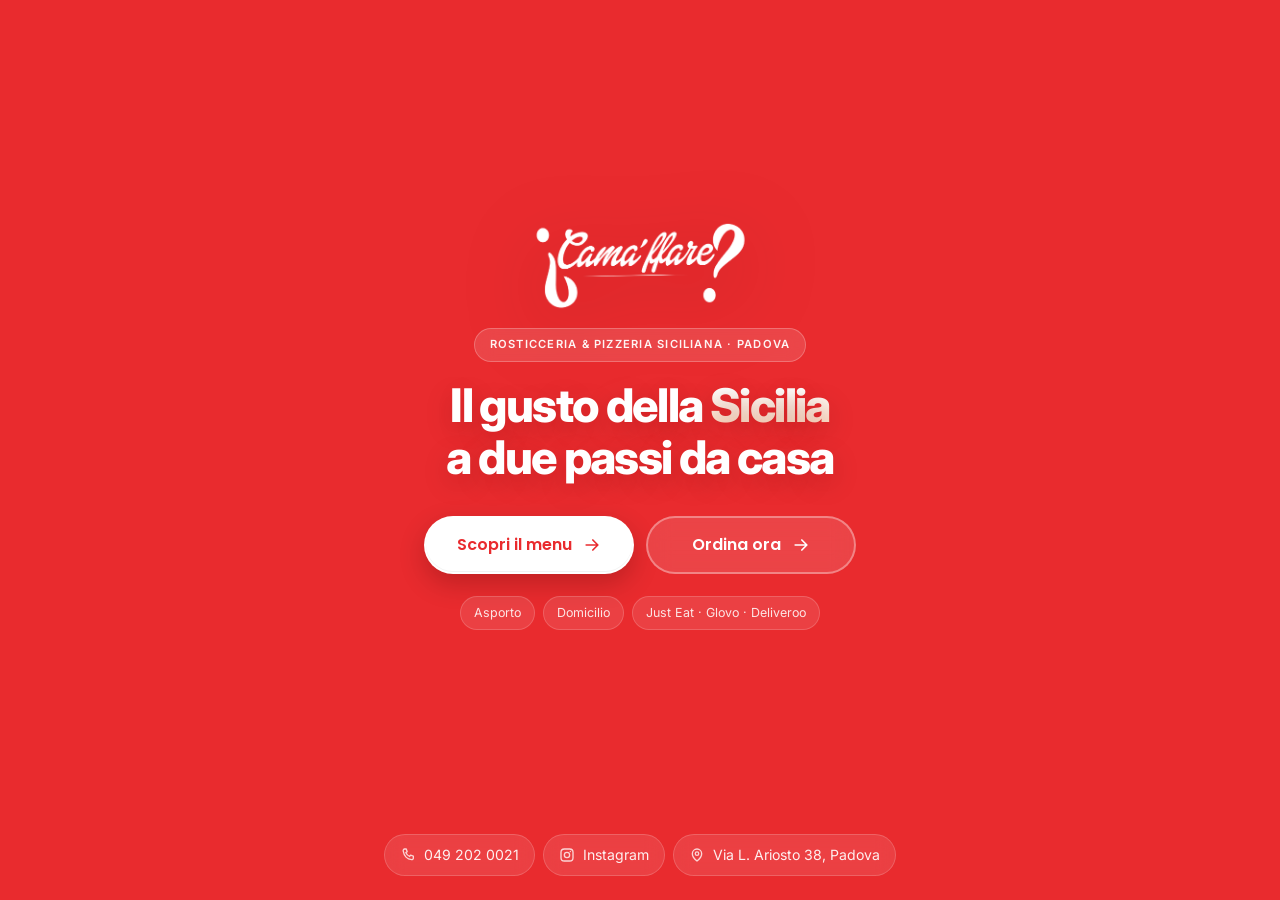
==== commit 66b9f193: "sfondo home flat" ====
--- a/index.html
+++ b/index.html
@@ -25,14 +25,6 @@
 <body class="page-home">
 
 <main class="splash">
-  <!-- sfondo: tre macchie sfocate + una grana leggera sopra il gradiente -->
-  <div class="splash__aurora" aria-hidden="true">
-    <span class="orb orb--a"></span>
-    <span class="orb orb--b"></span>
-    <span class="orb orb--c"></span>
-  </div>
-  <div class="splash__grain" aria-hidden="true"></div>
-
   <div class="splash__inner">
     <img class="splash__logo" src="public/logo/logo_white_512.png" alt="Cama'ffare" width="512" height="512">
 
--- a/css/style.css
+++ b/css/style.css
@@ -1,7 +1,7 @@
 /* ============================================================
    CAMA'FFARE — stile del sito (responsive first)
    Struttura: 1) token  2) base  3) componenti condivisi
-              4) home   5) menu  5c) foto ingrandita
+              4) home   5) menu  5c) scheda prodotto
               6) ordina  6b) modali
    ============================================================ */
 
@@ -72,6 +72,9 @@
 
 p { margin: 0; }
 img { max-width: 100%; display: block; }
+/* senza !important una qualsiasi regola di classe con display: batte
+   il [hidden] del browser e l'elemento resta a schermo */
+[hidden] { display: none !important; }
 a { color: inherit; text-decoration: none; }
 button { font: inherit; }
 
@@ -159,11 +162,10 @@
 }
 
 /* ---------- 4. HOME (splash rossa) ---------- */
-.page-home { background: #b81a1d; }
+.page-home { background: var(--rosso); }
 
 .splash {
   position: relative;
-  isolation: isolate;          /* tiene aurora e grana dietro al contenuto */
   min-height: 100svh;
   display: flex;
   flex-direction: column;
@@ -171,52 +173,9 @@
   align-items: center;
   gap: 28px;
   padding: 40px var(--pad) calc(24px + var(--safe-b));
-  background:
-    radial-gradient(95% 55% at 50% -8%, #ff6b52 0%, rgba(255,107,82,0) 62%),
-    linear-gradient(168deg, #ef3a38 0%, var(--rosso) 40%, #b81a1d 100%);
+  background: var(--rosso);
   color: #fff;
   text-align: center;
-}
-
-/* aurora: macchie sfocate che si muovono piano, danno profondita' al rosso.
-   NB: il ritaglio sta qui e non su .splash, altrimenti su schermi bassi
-   il contenuto verrebbe tagliato senza poter scrollare */
-.splash__aurora {
-  position: absolute;
-  inset: 0;
-  z-index: -2;
-  overflow: hidden;
-  pointer-events: none;
-}
-.orb {
-  position: absolute;
-  border-radius: 50%;
-  filter: blur(70px);
-  will-change: transform;
-}
-.orb--a { width: 46vmax; height: 46vmax; top: -14%;    right: -12%; background: #ff8a5b; opacity: .5; }
-.orb--b { width: 40vmax; height: 40vmax; bottom: -12%; left: -16%;  background: #ff2f6b; opacity: .42; }
-.orb--c { width: 32vmax; height: 32vmax; top: 40%;     left: 44%;   background: #ffc861; opacity: .26; }
-
-@media (prefers-reduced-motion: no-preference) {
-  .orb   { animation: orb-float 20s ease-in-out infinite alternate; }
-  .orb--b { animation-duration: 26s; animation-delay: -7s; }
-  .orb--c { animation-duration: 32s; animation-delay: -14s; }
-}
-@keyframes orb-float {
-  from { transform: translate3d(0, 0, 0) scale(1); }
-  to   { transform: translate3d(5%, -7%, 0) scale(1.14); }
-}
-
-/* grana: toglie l'effetto "plastica" al gradiente. E' un SVG inline, zero richieste */
-.splash__grain {
-  position: absolute;
-  inset: 0;
-  z-index: -1;
-  pointer-events: none;
-  opacity: .22;
-  mix-blend-mode: overlay;
-  background-image: url("data:image/svg+xml,%3Csvg xmlns='http://www.w3.org/2000/svg' width='160' height='160'%3E%3Cfilter id='n'%3E%3CfeTurbulence type='fractalNoise' baseFrequency='.8' numOctaves='3'/%3E%3C/filter%3E%3Crect width='100%25' height='100%25' filter='url(%23n)'/%3E%3C/svg%3E");
 }
 
 .splash__inner {
@@ -231,7 +190,7 @@
 
 .splash__logo {
   /* logo_white_512.png e' 512x512 (quadrato): non superare i 512 per non sgranarlo */
-  width: clamp(132px, 38vw, 188px);
+  width: clamp(168px, 48vw, 246px);
   height: auto;
   filter: drop-shadow(0 18px 40px rgba(80,0,0,.32));
 }
@@ -347,7 +306,7 @@
 @media (max-height: 720px) {
   .splash { gap: 18px; padding-top: 28px; }
   .splash__inner { gap: 12px; }
-  .splash__logo { width: clamp(104px, 30vw, 140px); }
+  .splash__logo { width: clamp(126px, 36vw, 168px); }
   .splash__title { font-size: clamp(1.5rem, 6.5vw, 2rem); }
   .splash__cta { margin-top: 4px; }
   .splash__foot { font-size: .8rem; }
@@ -644,6 +603,7 @@
 @media (min-width: 900px)  { .grid { grid-template-columns: repeat(4, minmax(0, 1fr)); } }
 
 .item {
+  position: relative;
   display: flex;
   flex-direction: column;
   background: var(--card);
@@ -658,24 +618,12 @@
   .item:hover .item__media img { transform: scale(1.06); }
 }
 
-/* con una foto e' un <button>, senza resta un <div>: qui vale per entrambi */
 .item__media {
   position: relative;
-  display: block;
-  width: 100%;
   aspect-ratio: 1 / 1;
-  padding: 0;
-  border: 0;
   overflow: hidden;
   background: var(--rosso-chiaro);
-  font: inherit;
-  color: inherit;
-  text-align: left;
-  cursor: zoom-in;
-}
-.item--senza-foto .item__media { cursor: default; }
-/* il bordo del fuoco va disegnato dentro: la card taglia tutto quello che esce */
-.item__media:focus-visible { outline-offset: -3px; }
+}
 /* la foto va posizionata come il placeholder, altrimenti resterebbe sotto
    (un elemento assoluto vince sempre su uno statico) e si vedrebbe l'icona sopra.
    Cosi' invece l'icona resta visibile solo finche' la foto non e' arrivata. */
@@ -769,6 +717,17 @@
   color: var(--ink);
 }
 
+/* copre tutta la card: qualunque punto si tocchi si apre la scheda */
+.item__open {
+  position: absolute;
+  inset: 0;
+  border: 0;
+  background: none;
+  cursor: pointer;
+}
+/* il contorno del fuoco va disegnato dentro: la card taglia cio' che esce */
+.item__open:focus-visible { outline-offset: -3px; border-radius: var(--r-xl); }
+
 .menu-empty {
   padding: 56px 0 20px;
   text-align: center;
@@ -791,8 +750,8 @@
   .menu-empty { animation: fade-in .3s ease backwards; }
 }
 
-/* ---------- 5c. FOTO INGRANDITA ---------- */
-.lightbox {
+/* ---------- 5c. SCHEDA DEL PRODOTTO ---------- */
+.scheda {
   width: min(100% - 24px, 560px);
   max-height: calc(100dvh - 40px);
   padding: 0;
@@ -803,28 +762,38 @@
   box-shadow: var(--shadow-lg);
   overflow: hidden;
 }
-.lightbox::backdrop {
+.scheda::backdrop {
   background: rgba(8,8,10,.72);
   backdrop-filter: blur(4px);
   -webkit-backdrop-filter: blur(4px);
 }
 
-.lightbox__fig {
+.scheda__fig {
   display: flex;
   flex-direction: column;
   max-height: calc(100dvh - 40px);
   margin: 0;
 }
 
-.lightbox__img {
+.scheda__img {
   width: 100%;
   max-height: 62dvh;
   object-fit: cover;
   background: var(--rosso-chiaro);
 }
 
+/* prodotto senza foto: stessa icona e stesso colore del placeholder in griglia.
+   Piu' bassa dell'immagine, cosi' la descrizione resta la protagonista */
+.scheda__ph {
+  display: grid;
+  place-items: center;
+  height: 150px;
+  flex: none;
+  font-size: 3.4rem;
+}
+
 /* tondo chiaro sopra alla foto: funziona sia su immagini scure che chiare */
-.lightbox__close {
+.scheda__close {
   position: absolute;
   z-index: 1;
   top: 12px;
@@ -843,26 +812,39 @@
   box-shadow: 0 4px 14px rgba(8,8,10,.28);
   transition: background-color .16s ease, transform .16s var(--ease);
 }
-.lightbox__close:active { transform: scale(.92); }
-@media (hover: hover) {
-  .lightbox__close:hover { background: #fff; }
-}
-
-.lightbox__cap {
+.scheda__close:active { transform: scale(.92); }
+@media (hover: hover) {
+  .scheda__close:hover { background: #fff; }
+}
+
+.scheda__cap {
   padding: 18px 20px 22px;
   overflow-y: auto;
 }
-.lightbox__head {
+.scheda__tags {
+  display: flex;
+  flex-wrap: wrap;
+  gap: 6px;
+  margin-bottom: 12px;
+}
+/* qui i tag non stanno sopra a una foto: niente ombra, solo il pieno */
+.scheda__tags .tag {
+  background: var(--bg);
+  box-shadow: none;
+}
+.scheda__tags .tag--new { background: var(--ink); }
+
+.scheda__head {
   display: flex;
   align-items: baseline;
   gap: 14px;
 }
-.lightbox__title {
+.scheda__title {
   font-size: 1.3rem;
   font-weight: 700;
   letter-spacing: -.025em;
 }
-.lightbox__price {
+.scheda__price {
   margin-left: auto;
   flex: none;
   font-family: var(--font-head);
@@ -870,15 +852,15 @@
   font-size: 1.1rem;
   color: var(--rosso);
 }
-.lightbox__desc {
+.scheda__desc {
   margin-top: 8px;
   color: var(--muted);
   font-size: .95rem;
 }
 
 @media (prefers-reduced-motion: no-preference) {
-  .lightbox[open]           { animation: modal-in .28s var(--ease); }
-  .lightbox[open]::backdrop { animation: fade-in .28s ease; }
+  .scheda[open]           { animation: modal-in .28s var(--ease); }
+  .scheda[open]::backdrop { animation: fade-in .28s ease; }
 }
 
 /* ---------- 6. ORDINA ---------- */
